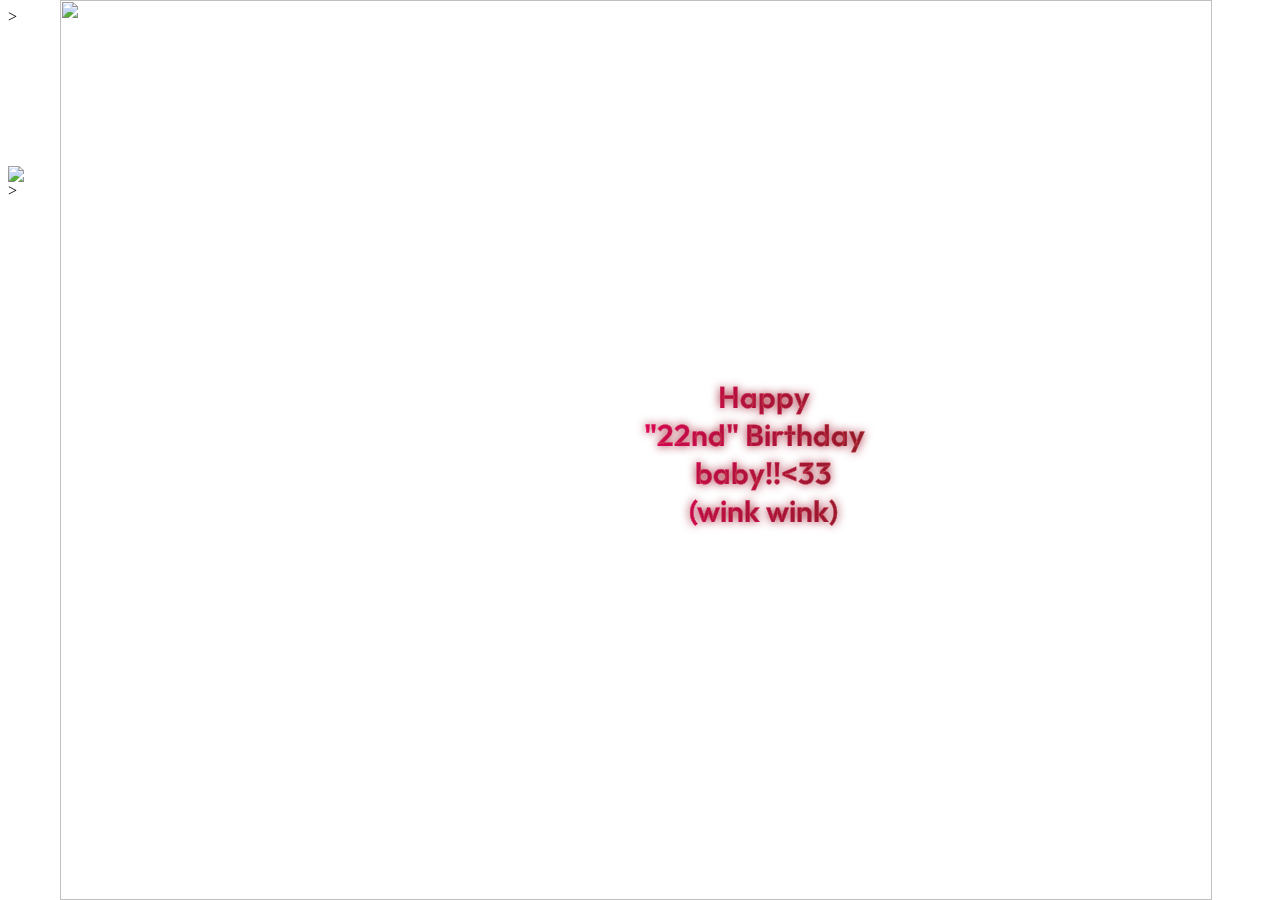
==== index.html @ 02bc0076 "Add files via upload" ====
<!DOCTYPE html>
<html>
<head>
    <meta charset="utf-8">
    <title>bday</title>
    <link rel="stylesheet" href="style.css">
   <link rel="preconnect" href="https://fonts.googleapis.com">
    <link rel="preconnect" href="https://fonts.gstatic.com" crossorigin>
    <link href="https://fonts.googleapis.com/css2?family=Outfit:wght@100..900&display=swap" rel="stylesheet">

</head>
<body>

    <img src="bg.png"; class="center-mage shake-img top-img">>
    <img src="cake2.png"; class="center-image shake-img">>
    
    <pre style="text-align: center; top:310px; left:620px; font-size: 30px;"class="outfit-uniquifier shake-img"> 
        Happy 
    "22nd" Birthday
       baby!!<33
       (wink wink)</pre>
    <body style="background-image: url('paper.jpg'); background-size: cover;"></body>
    <body style="background-color: rgb(57, 13, 10);"></body>


    <p></p>

</body>
</html>
---- style.css ----
.center-image {
   display: block;
  margin: auto;
  margin-top: 140px;
  
}
.center-mage {
   display: block;
  margin: auto;
  margin-top: 0%;
  margin-left: 60px;
  
}
.shake-img{
  animation:shake 5s;
  animation-iteration-count: infinite;
}
@keyframes shake {
  0% { transform: translateX(0)rotate(1deg); }
  25% { transform: translateX(-5px)rotate(-1deg); }
  50% { transform: translateX(5px)rotate(1deg); }
  75% { transform: translateX(-5px)rotate(-1deg); }
  100% { transform: translateX(0)rotate(1deg); }
}
 
.outfit-uniquifier {
  font-family: "Outfit", sans-serif;
  font-optical-sizing: auto;
  font-weight: 600;
  font-style: normal;
  font-size: 70PX;
  color: #ffffff;
  position: absolute;
  bottom: 60px;
  left: 170px;

  -webkit-text-stroke: .24px #ea6065;
  background: -webkit-linear-gradient(left,#fc0071, #8e212a);
  -webkit-background-clip: text;
  text-shadow: 0 0 10px #99152b;
  text-shadow: 0 0 10px #99152b;
  
  -webkit-text-fill-color: transparent;
  
}



  .top-img {
    position: absolute;
  
     width: 90vw;      /* 100% of viewport width */
      height:100vh;     /* 100% of viewport height */
    object-fit: fill;
    display: block;   
    
    top: 0px;   /* Distance from the top of the container */
    left: 0px;  /* Distance from the left of the container */
   
  }
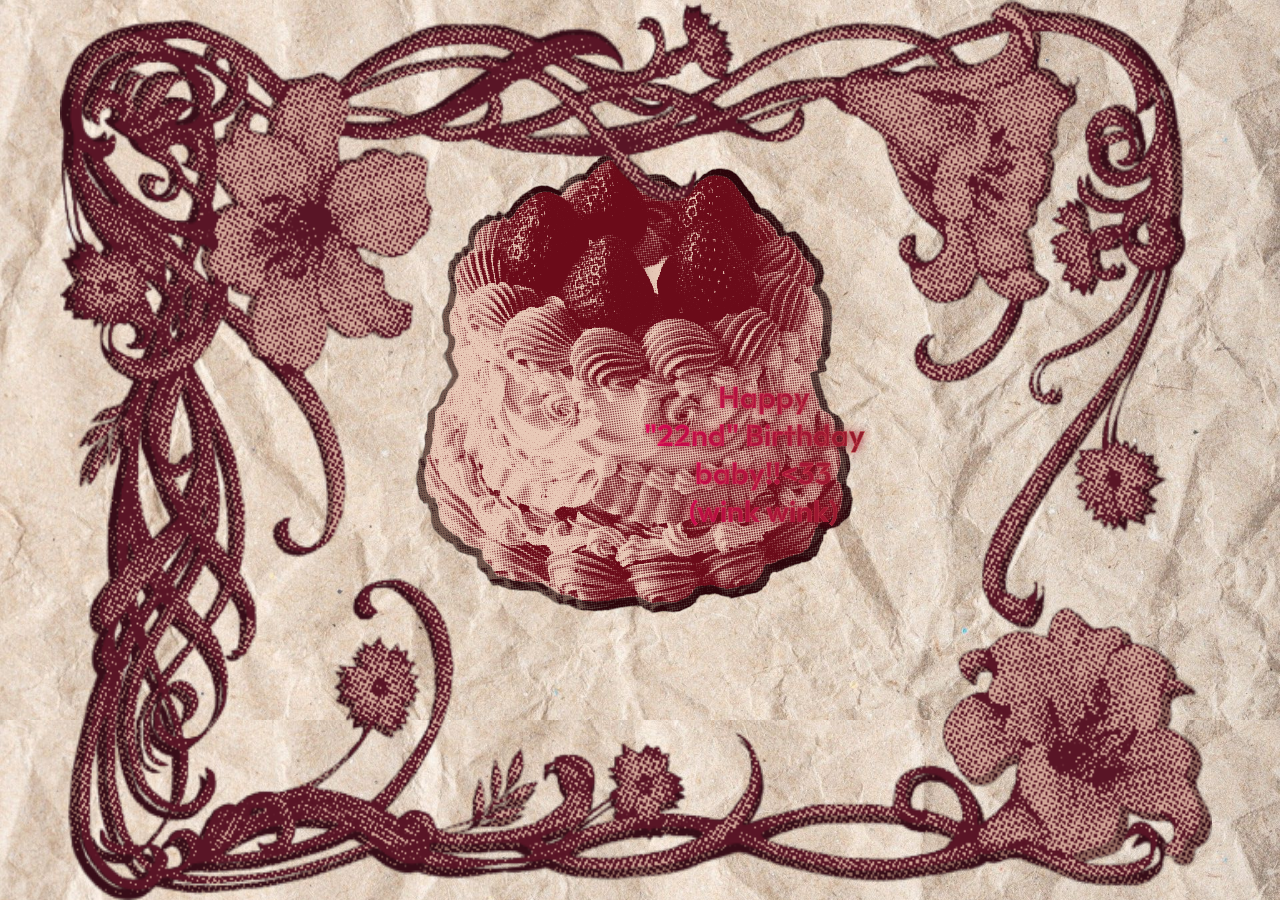
==== commit a5a39505: "Update index.html" ====
--- a/index.html
+++ b/index.html
@@ -11,15 +11,15 @@
 </head>
 <body>
 
-    <img src="bg.png"; class="center-mage shake-img top-img">>
-    <img src="cake2.png"; class="center-image shake-img">>
+    <img src="images/bg.png"; class="center-mage shake-img top-img">
+    <img src="images/cake2.png"; class="center-image shake-img">
     
     <pre style="text-align: center; top:310px; left:620px; font-size: 30px;"class="outfit-uniquifier shake-img"> 
         Happy 
     "22nd" Birthday
        baby!!<33
        (wink wink)</pre>
-    <body style="background-image: url('paper.jpg'); background-size: cover;"></body>
+    <body style="background-image: url('images/paper.jpg'); background-size: cover;"></body>
     <body style="background-color: rgb(57, 13, 10);"></body>
 
 
@@ -27,3 +27,6 @@
 
 </body>
 </html>
+
+
+
